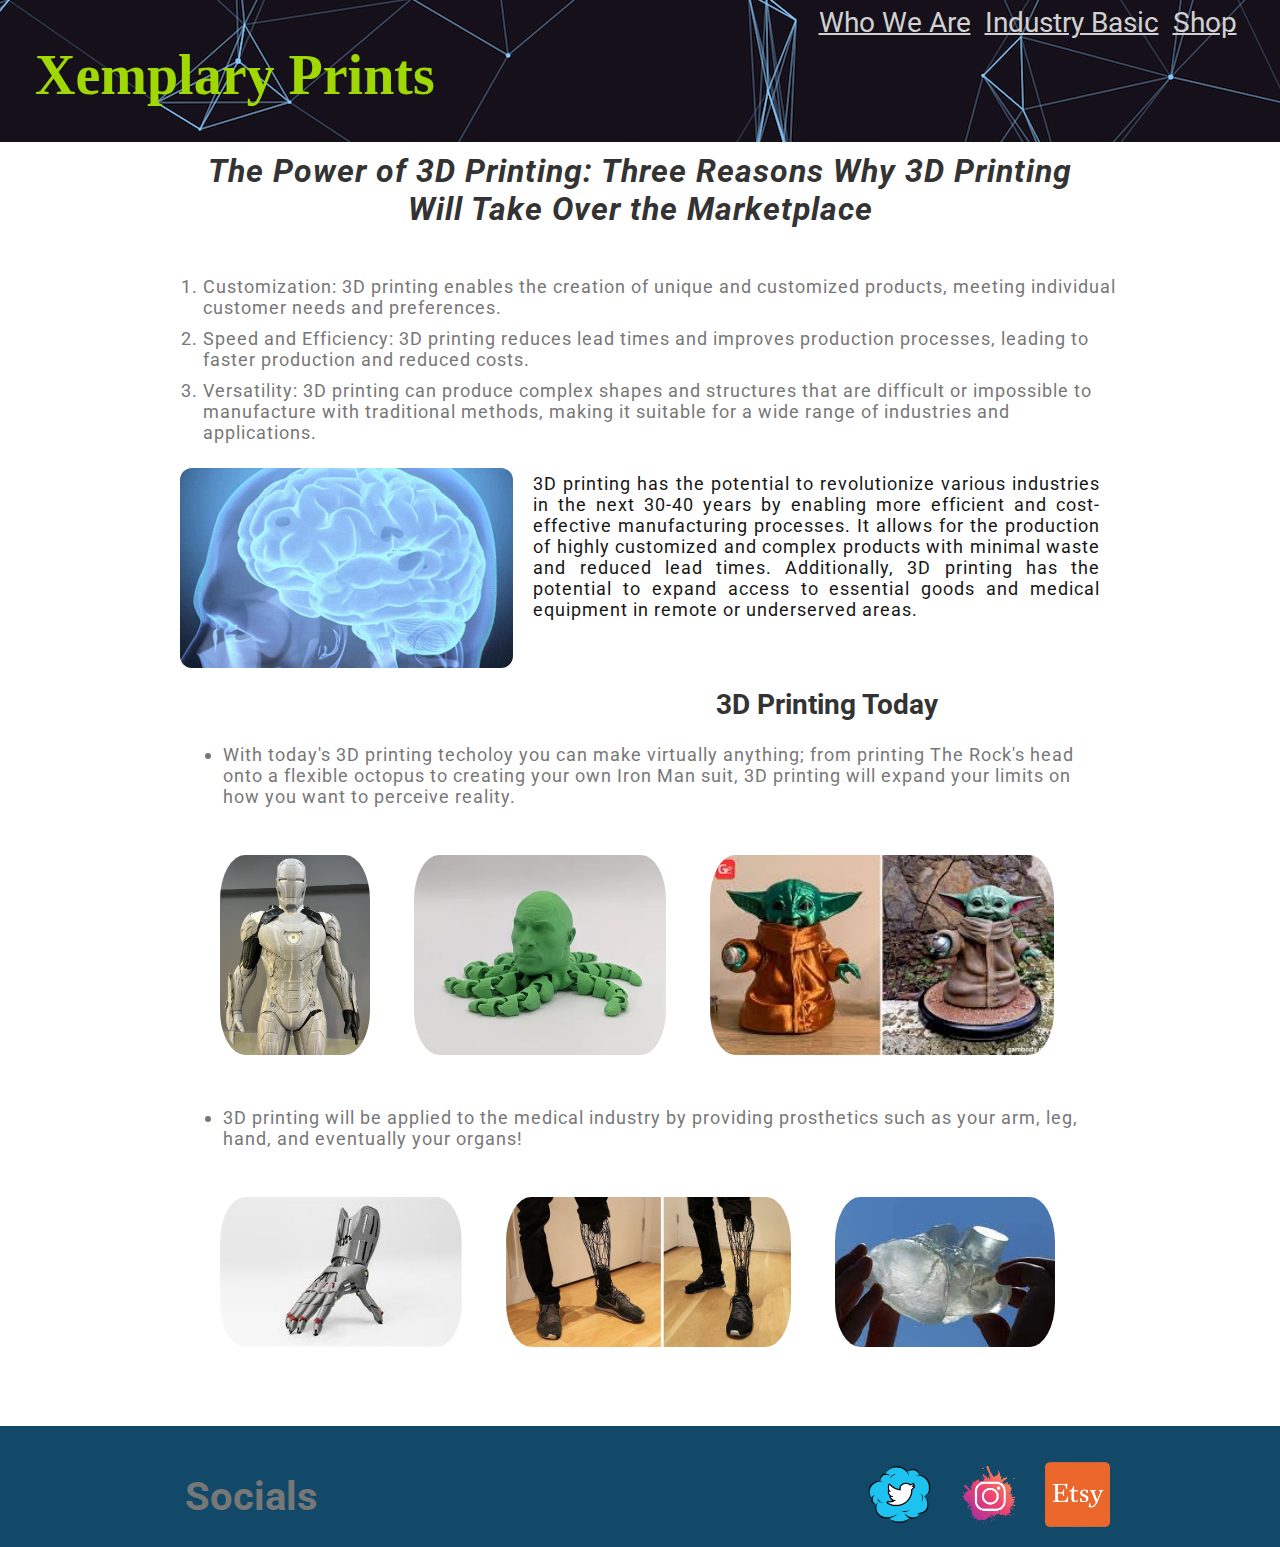
==== index.html @ bcb72c55 "Add files via upload" ====
<!DOCTYPE html>
<html>
    <head>
        <title>Xemplary Prints | Main Page</title>
        <meta name="description" content="How your prints are made!">
        <meta charset="UTF-8">
        <meta name="viewport" content="width=device-width, initial-scale=1.0">
        <link rel="stylesheet" href="style.css">
    </head>
    <body>
        <header class="main-header">
            <nav class="nav main-nav">
                <ul>
                    <li><a href="WhoWeAre.html">Who We Are</a></li>
                    <li><a href="index.html">Industry Basic</a></li>
                    <li><a href="store.html">Shop</a></li>
                </ul>
            </nav>
            <h1 class="comp-name">Xemplary Prints</h1>
        </header>
            <section class="content-section container">
                <h1 class="container header-section h1-index">The Power of 3D Printing: Three Reasons Why 3D Printing Will Take Over the Marketplace</h1>
                <p>
                    <ol class="ol-list">
                        <li class="ol-list">Customization: 3D printing enables the creation of unique and customized products, meeting individual customer needs and preferences.</li>
                        <li class="ol-list">Speed and Efficiency: 3D printing reduces lead times and improves production processes, leading to faster production and reduced costs.</l1>
                        <li class="ol-list">Versatility: 3D printing can produce complex shapes and structures that are difficult or impossible to manufacture with traditional methods, making it suitable for a wide range of industries and applications.</li>
                    </ol>
                </p>
            </section>
            <section class="container">
                <body>
                    <div>
                        <div>
                            <img class="p1-img" src="about.html/images/brain.gif" alt="floating image">
                        </div>
                        <p class="text-wrap content-section">3D printing has the potential to revolutionize various industries in the next 30-40 years by enabling more efficient and cost-effective manufacturing processes. It allows for the production of highly customized and complex products with minimal waste and reduced lead times. Additionally, 3D printing has the potential to expand access to essential goods and medical equipment in remote or underserved areas.</p>
                    </div>
                </body>
                <br>
                <h1 class=" header-section">3D Printing Today</h1>
                <ul>
                    <li class="content-section">With today's 3D printing techoloy you can make virtually anything; from printing The Rock's head onto a flexible octopus to creating your own Iron Man suit, 3D printing will expand your limits on how you want to perceive reality.</li>
                    <img alt="Iron Man" class="container index-zoom" src="about.html/images/Iron-man.png">
                    <img alt="rocktopus" class="container index-zoom" src="about.html/images/rocktopus.jpg">
                    <img alt="dragon" class="container index-zoom" src="about.html/images/yoda.jpg">
                    <li class="content-section">3D printing will be applied to the medical industry by providing prosthetics such as your arm, leg, hand, and eventually your organs!</li>
                    <img alt="arm" class="container index-zoom2" src="about.html/images/arm.jpg">
                    <img alt="arm" class="container index-zoom2" src="about.html/images/leg.jpg">
                    <img alt="arm" class="container index-zoom2" src="about.html/images/heart.jpg">
                </ul>
            </section>
    <footer class="main-footer">
        <div class="container main-footer-container">
            <h4 class="footer-name">Socials</h4>
                <ul class="nav nav-footer">
                    <li><a href="https://twitter.com/Bot3Dprint" target="_blank"><img src="about.html/images/Logo-Twitter-vector-PNG.png" width="65"></a>
                    </li>
                    <li><a href="https://www.instagram.com/xemplaryprints/" target="_blank"><img src="about.html/images/Instagram-logo-modern-paint-splash-social-media-png.png"width="65px"></a>
                    </li>
                    <li><a href="https://www.etsy.com/shop/XemplaryPrints" target="_blank"><img src="about.html/images/Etsy logo.png"width="65px"></a>
                    </li>    
                </ul>
        </div>        
    </footer>
    </body>
</html>
---- style.css ----
@import url("https://fonts.googleapis.com/css?family=Raleway:300,400");
@import url('https://fonts.googleapis.com/css2?family=Unna&display=swap');
@import url("https://fonts.googleapis.com/css2?family=Roboto:wght@300&display=swap");



@font-face {
    font-family: "Raleway-Bold";
    src: url("about.html/Fonts/Raleway/static/Raleway-Bold.ttf") format("ttf");
    font-weight: 200;
}

* {
    box-sizing: border-box;
    font-family: Roboto;   
    color: #777;
}

html, body {
    margin: 0;
    padding: 0;
}

.main-nav {
    padding-top: 5px;
    text-align: right;
    font-size: 1.75em;
    font-weight: line;
    padding-bottom: 5px;
    padding-right: 40px;

}

.main-nav a {
    padding: .125em;
    color: rgb(209, 209, 209);
    text-decoration: underline;
} 

.main-nav a:hover {
    background-color: rgba(255, 255, 255, .5);
}

.main-nav li {
    padding: 0 5;
}

.nav ul {
    margin: 0;
}

.nav li{
    display: inline;
}

.comp-name {
    margin: 0;
    font-size: 3.5em;
    font-family: "Raleway-Bold";
    padding: 0 35px;
    animation: fadeIn 5s;
    color:rgb(159, 216, 3);
}

@keyframes fadeIn {
    0% {opacity:0;}
    100% {opacity:1;}
}

.main-header {
    background-image: url("about.html/images/Main-background.png");
    background-position: center;
    background: cover;
    padding-bottom: 35px;
}

.content-section {
    margin: 1.25em;
    font-size: 1.15em;
    letter-spacing: 1px;
}

.content-section ol {
    text-decoration-style: none;
}






.body {
    margin: 20px;
    text-align: center;
}

.text-wrap {
    margin: 20px;
    text-align: justify;
    color:#161615;
}

.p1-img {
    float: left;
    margin: 20px;
    height: 200px;
    margin-top: -5px;
    border-radius: 12px;
}








.content-section ul{
    display: inline-block;
    margin: 0 2.65em;

}

.content-section ul img {
    display: inline-block;
    margin: 0 2.15em;
}

.container {
    max-width: 1000px;
    margin: 0 auto;
    padding: 0 1.25em;
}

.close-line {
    padding-top: 20px;
}

.header-section {
    color: #333;
    text-align: center;
    font-size: 1.75em;
    padding-top: 10px;
}


.main-footer {
    background-color: rgb(18, 73, 105);
}

.image {
    padding-top: 25px;
    transition: transform .2s;
    border: none;
    width: 120px;
    height: 180px;
    border-radius: 50%;
    margin: 0 5em;

}

.image-zoom {
    display: inline-flex;
    padding: 50px;
    transition: transform .2s;
    width: 375px;
    height: 300px;
    margin: 10px 1.75em;
}

.image-zoom2 {
    display: inline-flex;
    padding: 50px;
    transition: transform .2s;
    width: 250px;
    height: 300px;
    margin: 10px 6.85em;
}

.image-zoom:hover, .image-zoom2:hover, .image:hover {
    transform: scale(1.45);
}

.h1-index {
    padding-bottom: 20px;
    font-style: italic;
}


.main-footer-container {
    margin-top: 50px;
    padding-top: 20px;
    display: flex;
    align-items: center;
}

.main-footer-container ul {
    flex-grow: 1;
    text-align: end;
}

.main-footer-container h4 {
    margin: 25px;
    font-size: 2.5em;  
}

.nav-footer li {
    padding: 10px;
}

.footer-name {
    margin: 25px;
    font-size: 2.5em;
}

/*shop item section*/

.shop-item {
    margin: 30px;
    justify-content: space-around;
}

.shop-item-title {
    display: block;
    width: 100%;
    text-align: center;
    font-weight: bold;
    font-size: 1.75em;
    color: #333;
    margin-bottom: 10px;
}

.index-zoom {
    display: inline-block;
    height: 200px;
    margin-top: 25px;
    margin-bottom: 25px;
    border-radius: 45px;
    transition: transform .2s;
}

.index-zoom:hover, .index-zoom2:hover {
    transform: scale(1.15);
}
.index-zoom2 {
    display: inline-block;
    height: 150px;
    margin-top: 25px;
    margin-bottom: 25px;
    border-radius: 45px;
    transition: transform .2s;
}



.shop-item-img {
    height: 375px;
    width: 300px;
    border-radius: 20px;
}

.ol-list {
    padding-top: 5px;
    padding-bottom: 5px;
}

.shop-item-details {
    display: flex;
    align-items: center;
    padding: 5px;
}

.shop-item-price {
    font-weight: bold;
    flex-grow: 1;
    color: #333;
}

.shop-items {
    display: flex;
    flex-wrap: wrap;
    justify-content: space-around;
}


.cart-header {
    font-weight: bold;
    font-size: 1.425em;
    color: #333;
}

.cart-column {
    display: flex;
    align-items: center;
    border-bottom: 1px solid black;
    margin-right: 1.5em;
    padding-bottom: 10px;
    margin-top: 10px;
}

.cart-row {
    display: flex;
}

.cart-item {
    width: 45%;
}

.cart-price {
    width: 20%;
    font-size: 1.125em;
    color: #333;
}


.cart-quantity {
    width: 35%;
}



.cart-item-title {
    color: #333;
    margin-left: .75em;
    font-size: 1.125em;
}

.cart-item-image {
    width: 75px;
    height: auto;
    border-radius: 5px;
}

.btn-danger {
    color: white;
    background-color: #EB5757;
    border: none;
    border-radius: 5px;
    font-weight: bold;
}

.btn-danger:hover {
    background-color: #801b1b;
}

.cart-quantity-input {
    height: 40px;
    width: 45px;
    border-radius: 5px;
    border: 1px solid #161615;
    color: #333;
    font-size: 1em;
    text-align: center;
    padding: 0;
}


.cart-row:last-child {
    border-bottom: 1px solid black;
}

.cart-row:last-child .cart-column {
    border: none;
}


.cart-total {
    text-align: end;
    margin-top: 10px;
    margin-right: 20px;
}

.cart-total-title {
    font-weight: bold;
    font-size: 1.25em;
    color: #333;
    margin-right: 15px;
}

.button-purchase {
    display: block;
    margin: 75px auto 35px auto;
    font-weight: bold;
    font-size: 2em;
    background-color: #161615;
    border: none;
    border-radius: 7px;
    color: white;
    letter-spacing: none;
}

.button-purchase:hover {
    background-color: rgb(42, 77, 78);
}

.purchase-button {
    display: block;
    text-align: center;
    font-size: 1.75em;
    
}



/*shop item section end*/

/*shop button code*/
.add-to {
    display: inline-flex;
    height: 40px;
    width: 150px;
    margin: 20px 20px 20px 20px;
    text-transform: uppercase;
    font-size: .8em;
    letter-spacing: 1.25px;
    border-radius: 5px;
    align-items: center;
    justify-content: center;
    overflow: hidden;
}

#button {
    position: relative;
    overflow: hidden;
    cursor: pointer;
}

#button a {
    position: relative;
    transition: all .45s ease-out;
}


#spin {
    width: 0;
    height: 0;
    opacity: 0;
    left: 70px;
    top: 20px;
    transform: rotate(0deg);
    background: none;
    position: absolute;
    transition: all 0.5s ease-out;
}

#button:hover #spin {
    width: 200%;
    height: 500%;
    opacity: 1;
    left: -70px;
    top: -70px;
    background: #161615;
    transform: rotate(85deg);
}


#button:hover #translate {
    left: 0%;
}

#button:hover a {
    color: cadetblue;
}
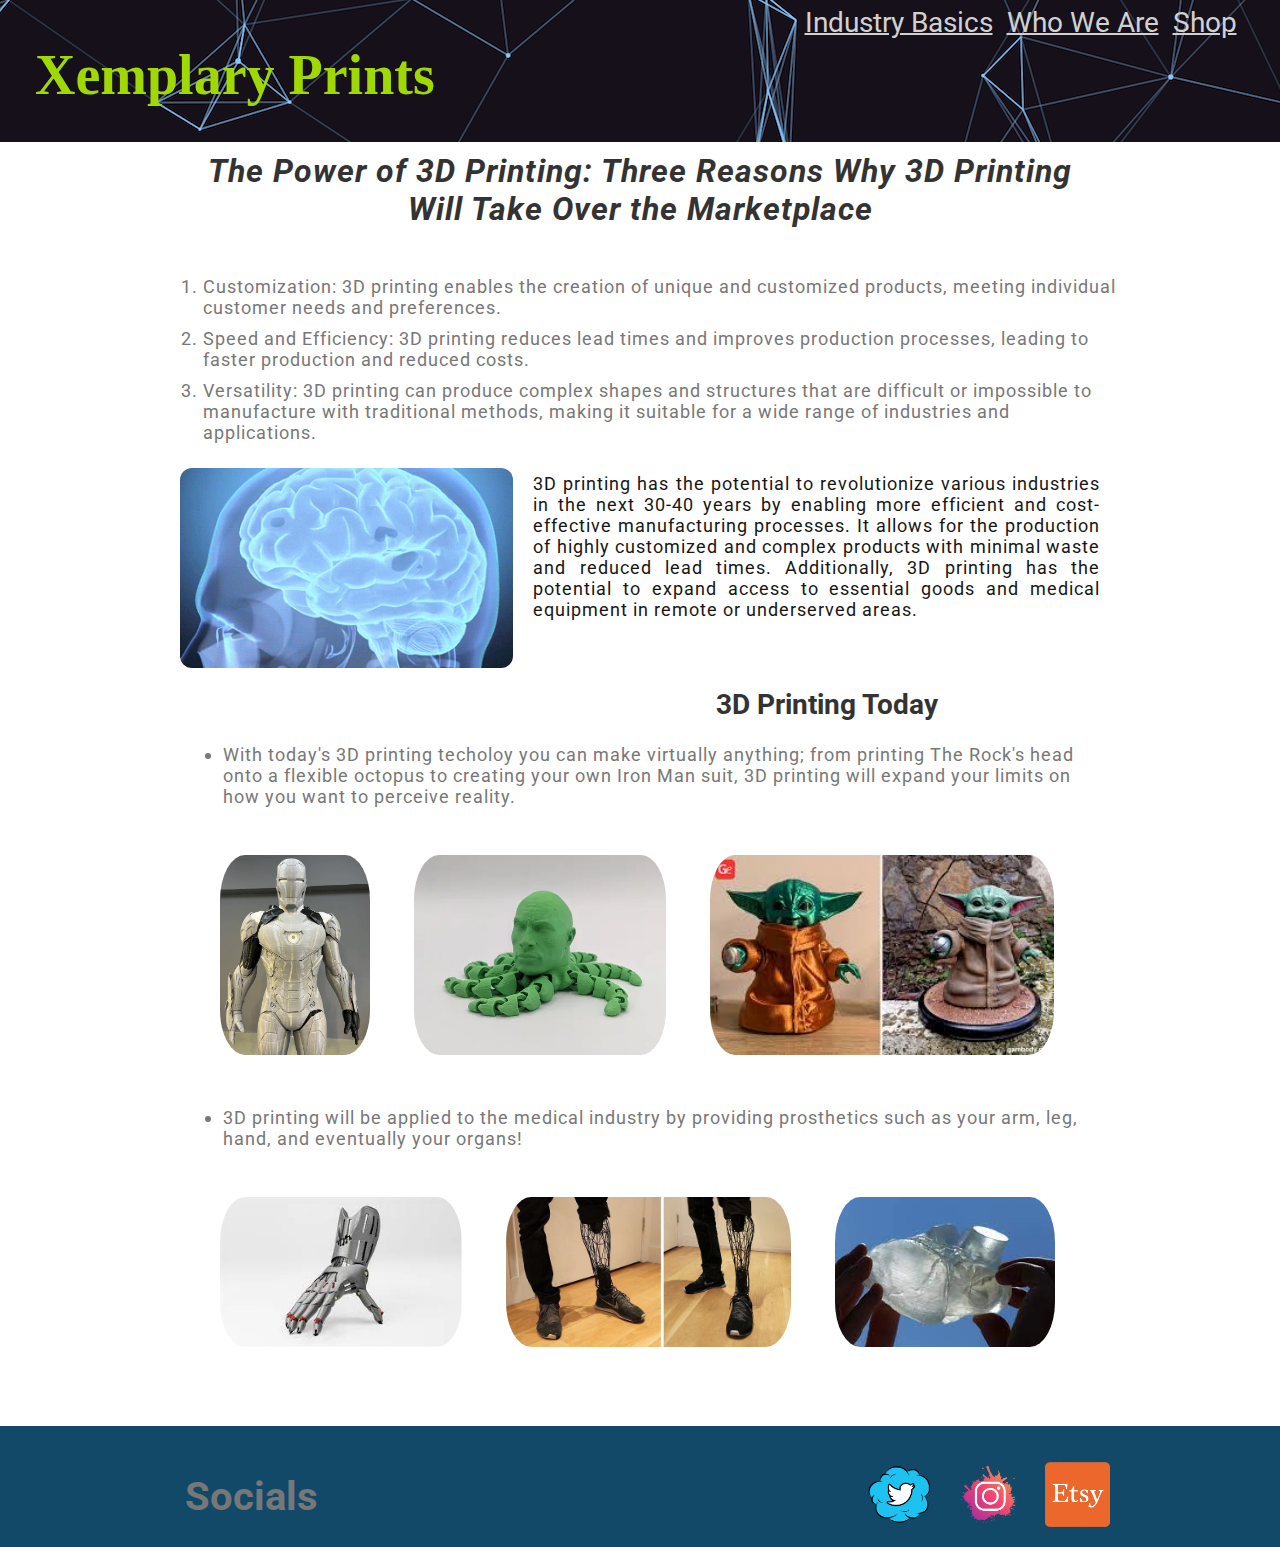
==== commit 24b87e7f: "Add files via upload" ====
--- a/index.html
+++ b/index.html
@@ -11,8 +11,8 @@
         <header class="main-header">
             <nav class="nav main-nav">
                 <ul>
+                    <li><a href="index.html">Industry Basics</a></li>
                     <li><a href="WhoWeAre.html">Who We Are</a></li>
-                    <li><a href="index.html">Industry Basic</a></li>
                     <li><a href="store.html">Shop</a></li>
                 </ul>
             </nav>
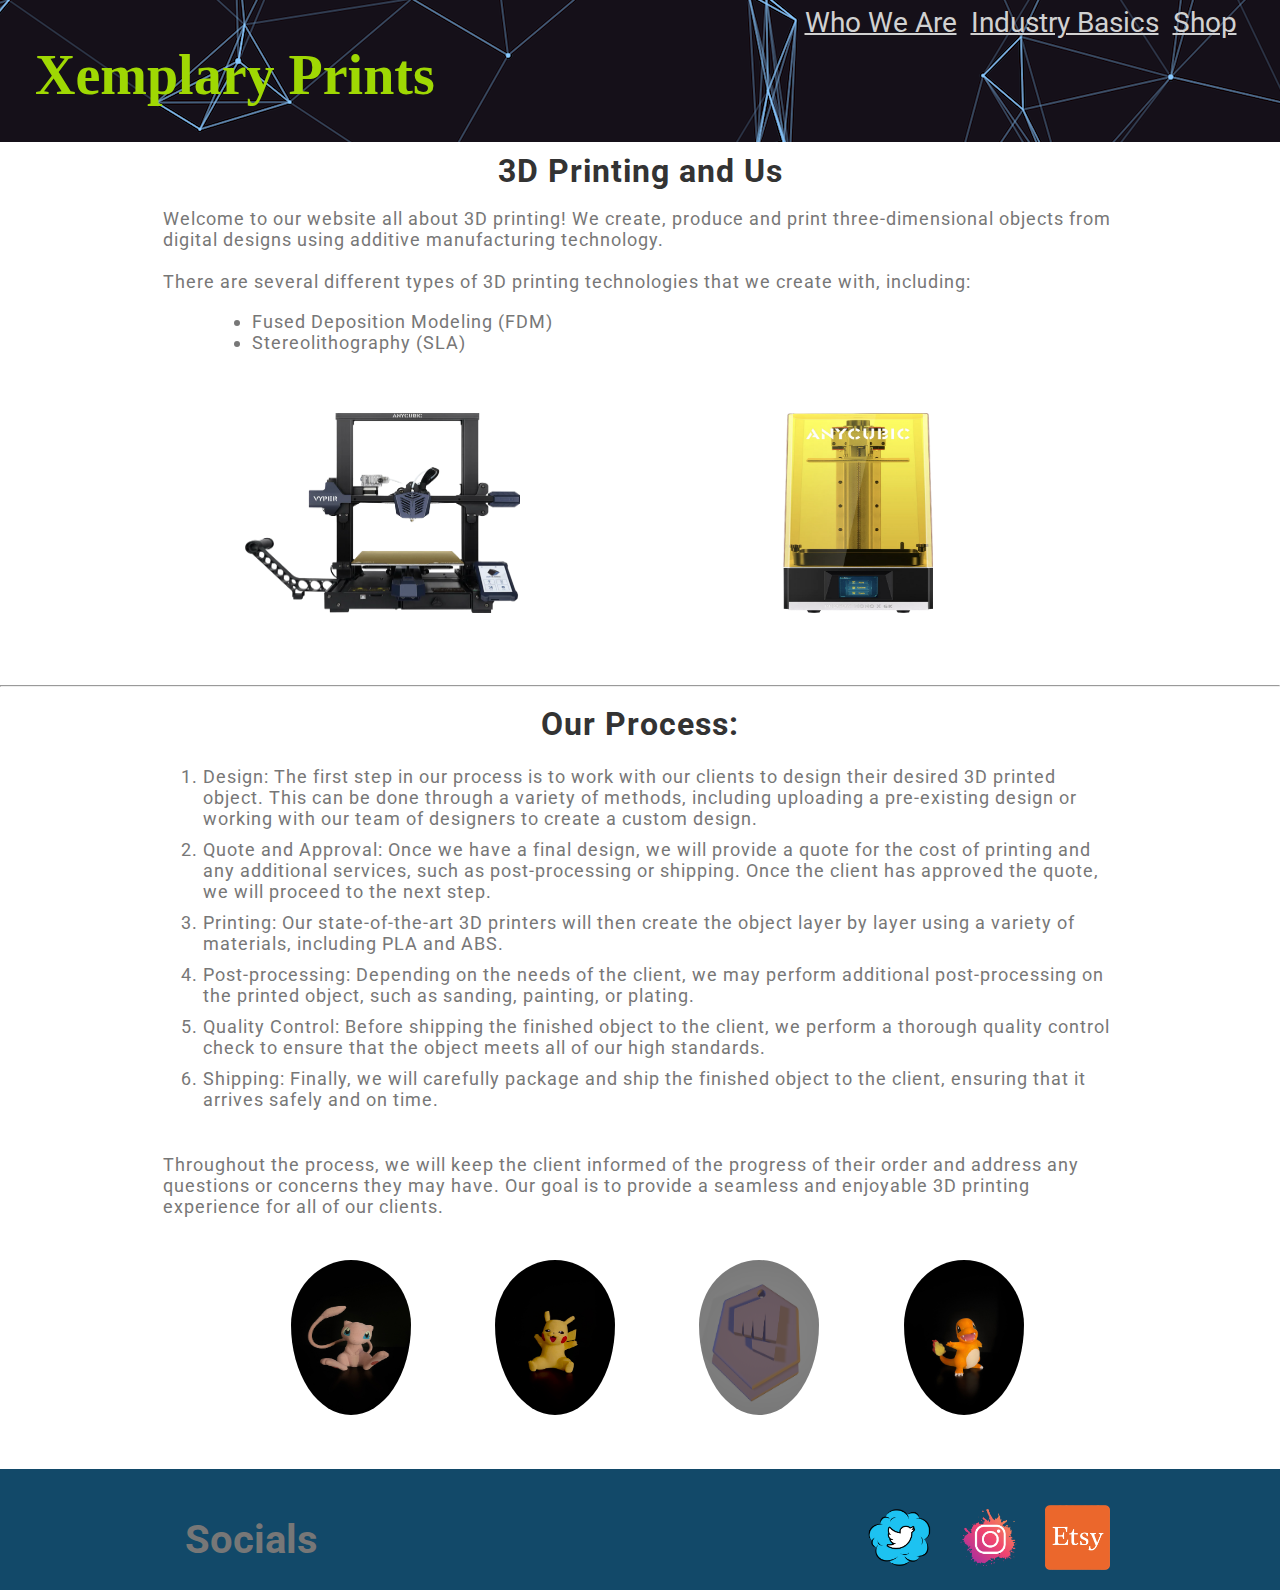
==== commit 4bb14672: "Add files via upload" ====
--- a/index.html
+++ b/index.html
@@ -1,55 +1,61 @@
 <!DOCTYPE html>
 <html>
     <head>
-        <title>Xemplary Prints | Main Page</title>
-        <meta name="description" content="How your prints are made!">
+        <title>Xemplary Prints | Who We Are</title>
         <meta charset="UTF-8">
         <meta name="viewport" content="width=device-width, initial-scale=1.0">
+        <meta name="description" content="The story behind Xemplary Prints">
         <link rel="stylesheet" href="style.css">
     </head>
     <body>
         <header class="main-header">
             <nav class="nav main-nav">
                 <ul>
-                    <li><a href="index.html">Industry Basics</a></li>
-                    <li><a href="WhoWeAre.html">Who We Are</a></li>
+                    <li><a href="index.html">Who We Are</a></li>                    
+                    <li><a href="industrybasics.html">Industry Basics</a></li>
                     <li><a href="store.html">Shop</a></li>
                 </ul>
             </nav>
             <h1 class="comp-name">Xemplary Prints</h1>
         </header>
-            <section class="content-section container">
-                <h1 class="container header-section h1-index">The Power of 3D Printing: Three Reasons Why 3D Printing Will Take Over the Marketplace</h1>
-                <p>
-                    <ol class="ol-list">
-                        <li class="ol-list">Customization: 3D printing enables the creation of unique and customized products, meeting individual customer needs and preferences.</li>
-                        <li class="ol-list">Speed and Efficiency: 3D printing reduces lead times and improves production processes, leading to faster production and reduced costs.</l1>
-                        <li class="ol-list">Versatility: 3D printing can produce complex shapes and structures that are difficult or impossible to manufacture with traditional methods, making it suitable for a wide range of industries and applications.</li>
-                    </ol>
-                </p>
-            </section>
-            <section class="container">
-                <body>
-                    <div>
-                        <div>
-                            <img class="p1-img" src="about.html/images/brain.gif" alt="floating image">
-                        </div>
-                        <p class="text-wrap content-section">3D printing has the potential to revolutionize various industries in the next 30-40 years by enabling more efficient and cost-effective manufacturing processes. It allows for the production of highly customized and complex products with minimal waste and reduced lead times. Additionally, 3D printing has the potential to expand access to essential goods and medical equipment in remote or underserved areas.</p>
-                    </div>
-                </body>
+    <main>    
+        <section class="content-section container">
+            <h2 class="header-section container">3D Printing and Us</h2>
+            <p>
+                <div>Welcome to our website all about 3D printing! We create, produce and print three-dimensional objects from digital designs using additive manufacturing technology.</div>
                 <br>
-                <h1 class=" header-section">3D Printing Today</h1>
-                <ul>
-                    <li class="content-section">With today's 3D printing techoloy you can make virtually anything; from printing The Rock's head onto a flexible octopus to creating your own Iron Man suit, 3D printing will expand your limits on how you want to perceive reality.</li>
-                    <img alt="Iron Man" class="container index-zoom" src="about.html/images/Iron-man.png">
-                    <img alt="rocktopus" class="container index-zoom" src="about.html/images/rocktopus.jpg">
-                    <img alt="dragon" class="container index-zoom" src="about.html/images/yoda.jpg">
-                    <li class="content-section">3D printing will be applied to the medical industry by providing prosthetics such as your arm, leg, hand, and eventually your organs!</li>
-                    <img alt="arm" class="container index-zoom2" src="about.html/images/arm.jpg">
-                    <img alt="arm" class="container index-zoom2" src="about.html/images/leg.jpg">
-                    <img alt="arm" class="container index-zoom2" src="about.html/images/heart.jpg">
+                <div>There are several different types of 3D printing technologies that we create with, including:</div>
+            </p>    
+                <ul class="printing-formats">
+                    <li>Fused Deposition Modeling (FDM)</li>
+                    <li>Stereolithography (SLA)</li>
                 </ul>
-            </section>
+            <br>
+            <img class="image-zoom" src="about.html/images/Vyper.png">   
+            <img class="image-zoom2" src="about.html/images/Photon.png">   
+        </section>    
+            <hr>
+        <section class="content-section container">    
+            <h3 class="header-section container">Our Process:</h3>
+            <p>
+                <ol>
+                    <li class="ol-list">Design: The first step in our process is to work with our clients to design their desired 3D printed object. This can be done through a variety of methods, including uploading a pre-existing design or working with our team of designers to create a custom design.</li>
+                    <li class="ol-list">Quote and Approval: Once we have a final design, we will provide a quote for the cost of printing and any additional services, such as post-processing or shipping. Once the client has approved the quote, we will proceed to the next step.</li>
+                    <li class="ol-list">Printing: Our state-of-the-art 3D printers will then create the object layer by layer using a variety of materials, including PLA and ABS.</li>
+                    <li class="ol-list">Post-processing: Depending on the needs of the client, we may perform additional post-processing on the printed object, such as sanding, painting, or plating.</li>
+                    <li class="ol-list">Quality Control: Before shipping the finished object to the client, we perform a thorough quality control check to ensure that the object meets all of our high standards.</li>
+                    <li class="ol-list">Shipping: Finally, we will carefully package and ship the finished object to the client, ensuring that it arrives safely and on time.</li>
+                </ol>
+                <div class="close-line">Throughout the process, we will keep the client informed of the progress of their order and address any questions or concerns they may have. Our goal is to provide a seamless and enjoyable 3D printing experience for all of our clients.</div>    
+            </p>
+            <ul>
+               <img class="image" src="about.html/images/Mew.jpg" alt="Mew">
+               <img class="image" src="about.html/images/Pikachu.jpg" alt="pikachu">
+               <img class="image" src="about.html/images/Riot Gun Buddy.png" alt="gunbuddy">
+               <img class="image" src="about.html/images/Charmander.jpg" alt="charmander">
+            </ul>
+        </section>
+    </main>        
     <footer class="main-footer">
         <div class="container main-footer-container">
             <h4 class="footer-name">Socials</h4>
@@ -59,7 +65,7 @@
                     <li><a href="https://www.instagram.com/xemplaryprints/" target="_blank"><img src="about.html/images/Instagram-logo-modern-paint-splash-social-media-png.png"width="65px"></a>
                     </li>
                     <li><a href="https://www.etsy.com/shop/XemplaryPrints" target="_blank"><img src="about.html/images/Etsy logo.png"width="65px"></a>
-                    </li>    
+                    </li>   
                 </ul>
         </div>        
     </footer>
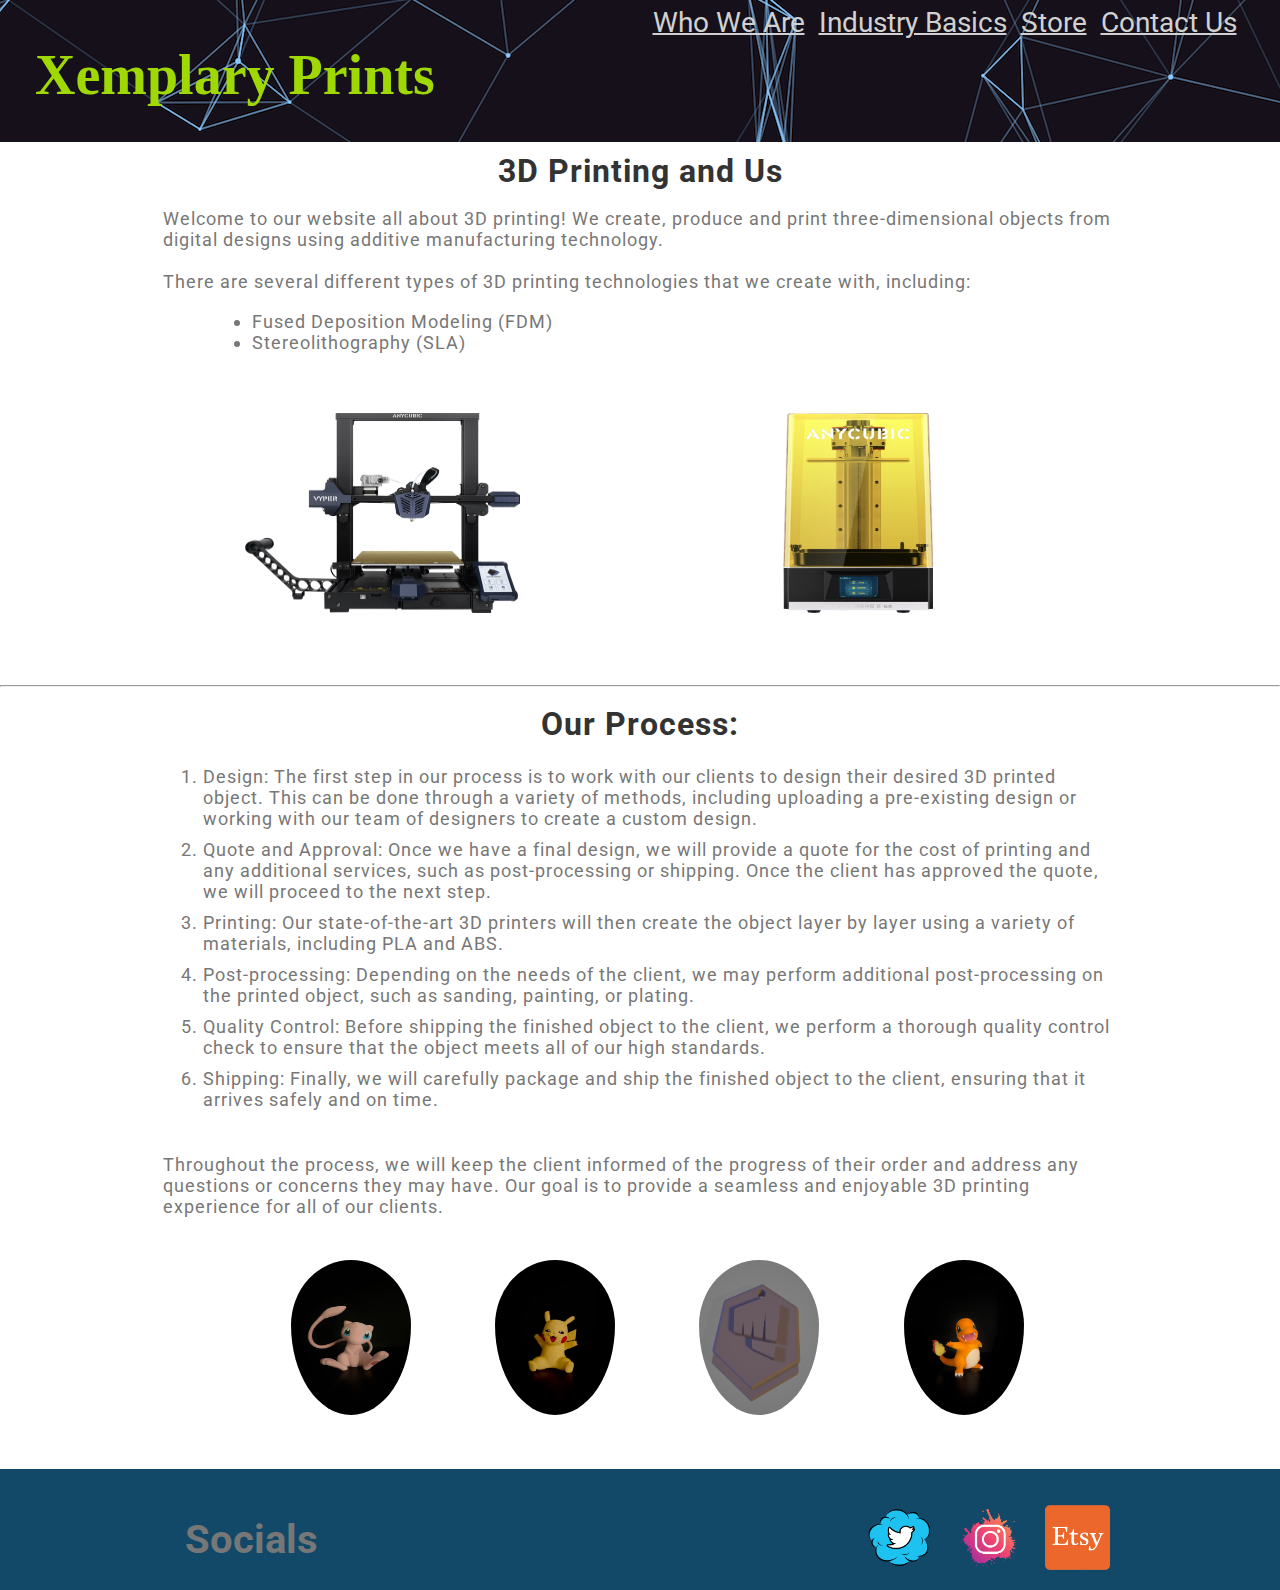
==== commit 6e21f51e: "Add files via upload" ====
--- a/index.html
+++ b/index.html
@@ -13,7 +13,10 @@
                 <ul>
                     <li><a href="index.html">Who We Are</a></li>                    
                     <li><a href="industrybasics.html">Industry Basics</a></li>
-                    <li><a href="store.html">Shop</a></li>
+                    <li><a href="store.html">Store</a></li>
+                    <li><a href="support.html">Contact Us</a></li>
+                </a></li>
+                </a></li>
                 </ul>
             </nav>
             <h1 class="comp-name">Xemplary Prints</h1>
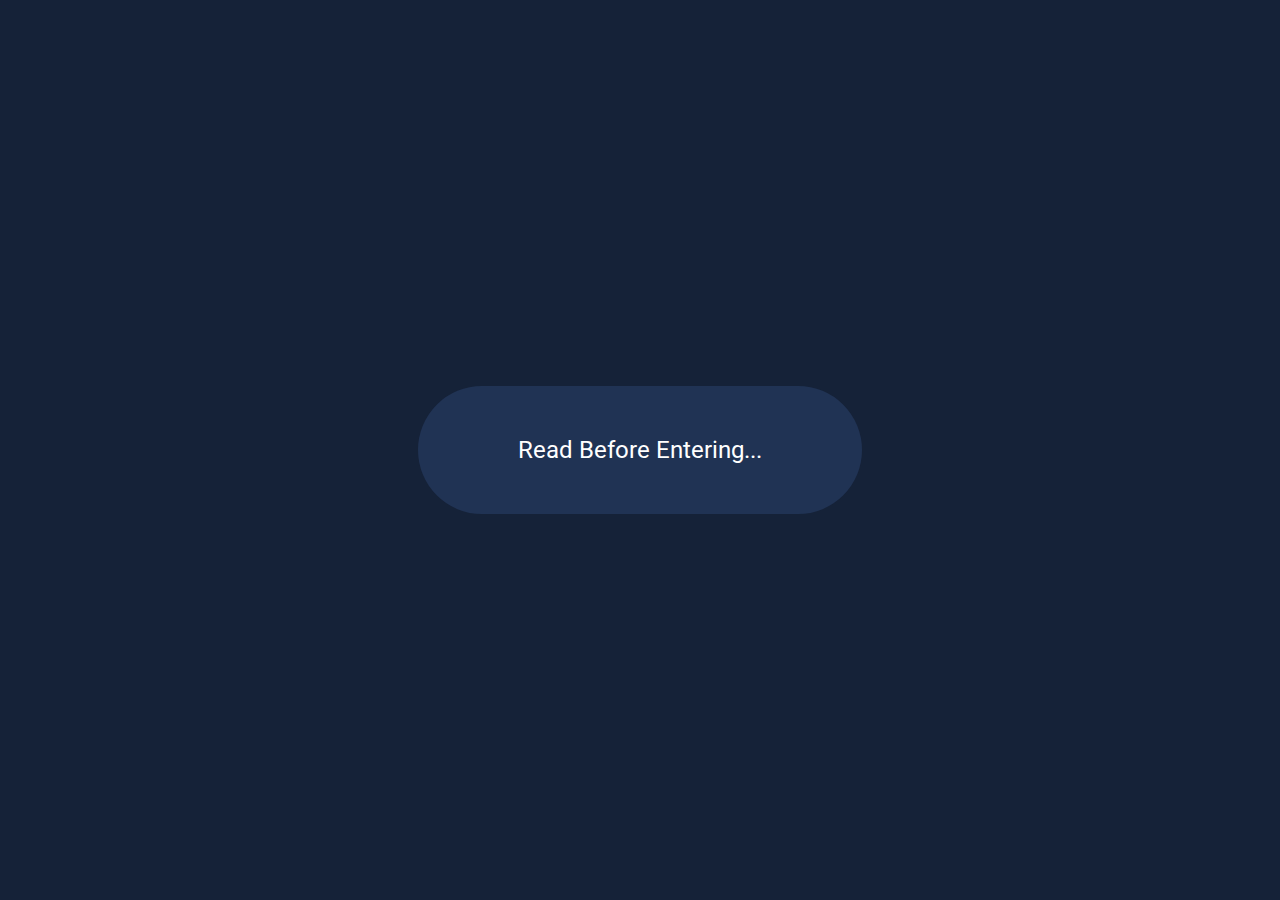
==== commit 99605131: "Add files via upload" ====
--- a/index.html
+++ b/index.html
@@ -1,76 +1,42 @@
 <!DOCTYPE html>
 <html>
+<head>
     <head>
-        <title>Xemplary Prints | Who We Are</title>
+        <title>Xemplary Prints | Behind The Code</title>
         <meta charset="UTF-8">
         <meta name="viewport" content="width=device-width, initial-scale=1.0">
         <meta name="description" content="The story behind Xemplary Prints">
         <link rel="stylesheet" href="style.css">
+        <script src="popup.js" async></script>
     </head>
     <body>
-        <header class="main-header">
-            <nav class="nav main-nav">
-                <ul>
-                    <li><a href="index.html">Who We Are</a></li>                    
-                    <li><a href="industrybasics.html">Industry Basics</a></li>
-                    <li><a href="store.html">Store</a></li>
-                    <li><a href="support.html">Contact Us</a></li>
-                </a></li>
-                </a></li>
-                </ul>
-            </nav>
-            <h1 class="comp-name">Xemplary Prints</h1>
-        </header>
-    <main>    
-        <section class="content-section container">
-            <h2 class="header-section container">3D Printing and Us</h2>
-            <p>
-                <div>Welcome to our website all about 3D printing! We create, produce and print three-dimensional objects from digital designs using additive manufacturing technology.</div>
-                <br>
-                <div>There are several different types of 3D printing technologies that we create with, including:</div>
-            </p>    
-                <ul class="printing-formats">
-                    <li>Fused Deposition Modeling (FDM)</li>
-                    <li>Stereolithography (SLA)</li>
-                </ul>
-            <br>
-            <img class="image-zoom" src="about.html/images/Vyper.png">   
-            <img class="image-zoom2" src="about.html/images/Photon.png">   
-        </section>    
-            <hr>
-        <section class="content-section container">    
-            <h3 class="header-section container">Our Process:</h3>
-            <p>
-                <ol>
-                    <li class="ol-list">Design: The first step in our process is to work with our clients to design their desired 3D printed object. This can be done through a variety of methods, including uploading a pre-existing design or working with our team of designers to create a custom design.</li>
-                    <li class="ol-list">Quote and Approval: Once we have a final design, we will provide a quote for the cost of printing and any additional services, such as post-processing or shipping. Once the client has approved the quote, we will proceed to the next step.</li>
-                    <li class="ol-list">Printing: Our state-of-the-art 3D printers will then create the object layer by layer using a variety of materials, including PLA and ABS.</li>
-                    <li class="ol-list">Post-processing: Depending on the needs of the client, we may perform additional post-processing on the printed object, such as sanding, painting, or plating.</li>
-                    <li class="ol-list">Quality Control: Before shipping the finished object to the client, we perform a thorough quality control check to ensure that the object meets all of our high standards.</li>
-                    <li class="ol-list">Shipping: Finally, we will carefully package and ship the finished object to the client, ensuring that it arrives safely and on time.</li>
-                </ol>
-                <div class="close-line">Throughout the process, we will keep the client informed of the progress of their order and address any questions or concerns they may have. Our goal is to provide a seamless and enjoyable 3D printing experience for all of our clients.</div>    
-            </p>
-            <ul>
-               <img class="image" src="about.html/images/Mew.jpg" alt="Mew">
-               <img class="image" src="about.html/images/Pikachu.jpg" alt="pikachu">
-               <img class="image" src="about.html/images/Riot Gun Buddy.png" alt="gunbuddy">
-               <img class="image" src="about.html/images/Charmander.jpg" alt="charmander">
-            </ul>
-        </section>
-    </main>        
-    <footer class="main-footer">
-        <div class="container main-footer-container">
-            <h4 class="footer-name">Socials</h4>
-                <ul class="nav nav-footer">
-                    <li><a href="https://twitter.com/Bot3Dprint" target="_blank"><img src="about.html/images/Logo-Twitter-vector-PNG.png" width="65"></a>
-                    </li>
-                    <li><a href="https://www.instagram.com/xemplaryprints/" target="_blank"><img src="about.html/images/Instagram-logo-modern-paint-splash-social-media-png.png"width="65px"></a>
-                    </li>
-                    <li><a href="https://www.etsy.com/shop/XemplaryPrints" target="_blank"><img src="about.html/images/Etsy logo.png"width="65px"></a>
-                    </li>   
-                </ul>
-        </div>        
-    </footer>
+        <div class=" popup-container">
+            <button type="submit" class="popup-btn" onclick="openPopup()">Read Before Entering...</button>
+            <div class="popup" id="popup">
+                <img src="about.html/images/logo.PNG">
+                <h2>Thank you for viewing my Website. My name is <strong>Samuel Marin</strong> and I created this website to show my desire to join/work in front end development. Below are a list of skills and work I put into creating this website</h2>
+                <p>
+                    <ul>
+                        <li>HTML: Elements, attributes, images, links, lists, and forms.</li>
+                        <li>CSS: positioning, displays, transitions/transformations, values, box models, layouts, and media queries.</li>
+                        <li>JavaScript: functions, variables, call actions, data types, operators, DOM manipulation, events, and  control structures.</li>
+                    </ul>
+                </p>
+                <a href="whoweare.html">Enter Xemplary Prints</a>
+            </div>
+        </div>
+        
+
     </body>
-</html>
+</head>
+
+
+
+
+
+
+
+
+
+
+</html>--- a/style.css
+++ b/style.css
@@ -317,7 +317,35 @@
     width: 35%;
 }
 
-
+.support-btn {
+    display: block;
+    background-color: #EB5757;
+    width: 165px;
+    height: auto;
+    color: white;
+    border: 1px;
+    font-size: 1.25em;
+    border-radius: 10px;
+}
+
+.upload-btn {
+    display: block;
+    background-color: #EB5757;
+    width: 200px;
+    height: 75px;
+    color: white;
+    border: 1px;
+    font-size: 1.25em;
+    border-radius: 10px;
+}
+
+.support-btn:hover, .upload-btn:hover {
+    background-color:white;
+    color: #EB5757;
+    border-style: solid;
+    border-color: #EB5757;
+    transition: all .30s ease-out;
+}
 
 .cart-item-title {
     color: #333;
@@ -363,6 +391,13 @@
     border: none;
 }
 
+.input-design {
+    display: flex;
+    align-items: center;
+    width: 850px;
+    height: 40px;
+}
+
 
 .cart-total {
     text-align: end;
@@ -381,7 +416,8 @@
     display: block;
     margin: 75px auto 35px auto;
     font-weight: bold;
-    font-size: 2em;
+    padding: 10px;
+    font-size: 1.25em;
     background-color: #161615;
     border: none;
     border-radius: 7px;
@@ -417,6 +453,7 @@
     align-items: center;
     justify-content: center;
     overflow: hidden;
+    cursor: pointer;
 }
 
 #button {
@@ -463,4 +500,97 @@
 }
 
 
-
+.popup-container {
+    display: flex;
+    width: 100%;
+    height: 100vh;
+    align-items: center;
+    justify-content: center;
+    background-color: #152238;
+}
+
+.popup-btn {
+    padding: 50px 100px;
+    cursor: pointer;
+    background-color: #203354;
+    border: 0;
+    font-size: 1.5em;
+    font-weight: 400;
+    border-radius: 100px;
+    color:#fff;
+}
+
+
+
+.popup {
+    width: 900px;
+    background: #fff;
+    border-radius: 20px;
+    position: absolute;
+    top: 0;
+    left: 50%;
+    transform: translate(-50%,-50%) scale(0.1);
+    text-align: center;
+    padding: 0 25px 25px;
+    color: #333;
+    visibility: hidden;
+    transition: transform 0.4s;
+    transition: top 0.4s;
+}
+
+.open-popup {
+    visibility: visible;
+    top: 53%;
+    transform: translate(-50%,-50%) scale(1);
+
+}
+.popup ul {
+    list-style: none;
+}
+
+.popup li {
+    color: #111;
+    margin: 25px;
+}
+
+.popup img {
+    width: 250px;
+    height: auto;
+    border-radius: 50%;
+    margin-top: -75px;
+    box-shadow: 0 5px 5px rgba(0, 0, 0, 0.2);
+}
+
+.popup h2 {
+    font-size: 20px;
+    font-weight: 500;
+    margin: 50px 0 30px;
+}
+
+.popup a {
+    width: 200px;
+    height: auto;
+    background-color: #333;
+    font-size: 1.25em;
+    cursor: pointer;
+    color:#fff;
+    border-radius: 17px;
+    padding: 15px;
+    text-decoration: none;
+}
+
+.popup a:hover {
+    background-color: #fff;
+    border-style: outset ;
+    border: .25;
+    transition: all .20s ease-out;
+    color: #333;
+}
+
+.popup-btn:hover {
+    background-color: #23395d;
+    border: 1;
+    transition: all .20s ease-out;
+    color: #fff;
+    box-shadow: 0 3px 5px rgba(0, 0, 0, 0.2);
+}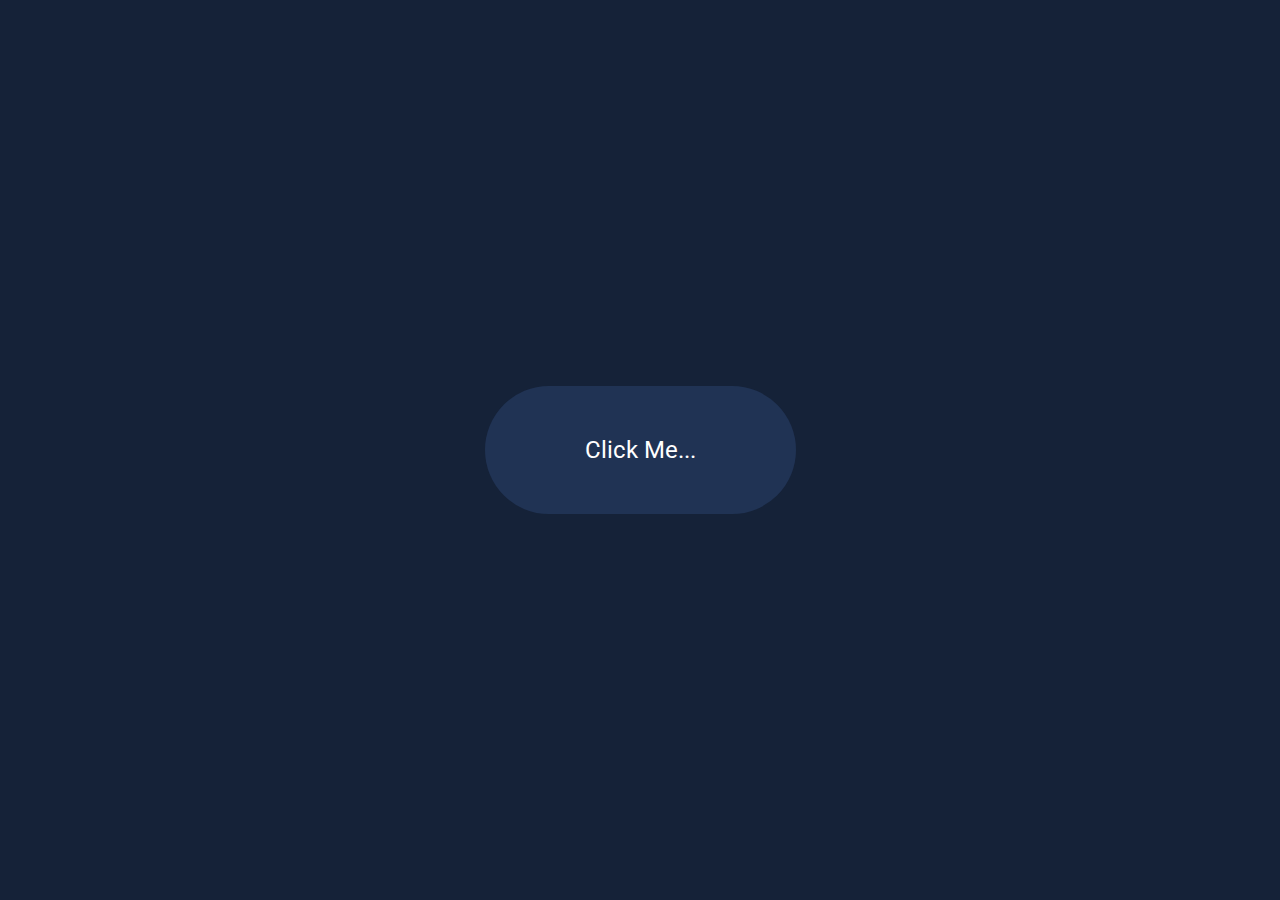
==== commit dc25be63: "Add files via upload" ====
--- a/index.html
+++ b/index.html
@@ -11,11 +11,13 @@
     </head>
     <body>
         <div class=" popup-container">
-            <button type="submit" class="popup-btn" onclick="openPopup()">Read Before Entering...</button>
+            <button type="submit" class="popup-btn" onclick="openPopup()">Click Me...</button>
             <div class="popup" id="popup">
-                <img src="about.html/images/logo.PNG">
+                <img class="popup-img" src="about.html/images/LOGO-UPDATED.PNG">
                 <h2>Thank you for viewing my Website. My name is <strong>Samuel Marin</strong> and I created this website to show my desire to join/work in front end development. Below are a list of skills and work I put into creating this website</h2>
-                <p>
+                <h3>Thank you for viewing my Website. My name is <strong>Samuel Marin</strong> and I created this website to show my desire to join/work in front end development. I created this website using HTML, CSS, and JavaScript.</h2>                        
+                <img class="html-css-js" alt="code logo" src="about.html/images/codelogo.png">
+                 <p>  
                     <ul>
                         <li>HTML: Elements, attributes, images, links, lists, and forms.</li>
                         <li>CSS: positioning, displays, transitions/transformations, values, box models, layouts, and media queries.</li>
--- a/style.css
+++ b/style.css
@@ -107,13 +107,6 @@
     margin-top: -5px;
     border-radius: 12px;
 }
-
-
-
-
-
-
-
 
 .content-section ul{
     display: inline-block;
@@ -239,9 +232,6 @@
     transition: transform .2s;
 }
 
-.index-zoom:hover, .index-zoom2:hover {
-    transform: scale(1.15);
-}
 .index-zoom2 {
     display: inline-block;
     height: 150px;
@@ -249,6 +239,10 @@
     margin-bottom: 25px;
     border-radius: 45px;
     transition: transform .2s;
+}
+
+.index-zoom:hover, .index-zoom2:hover {
+    transform: scale(1.15);
 }
 
 
@@ -520,7 +514,13 @@
     color:#fff;
 }
 
-
+.popup-container h3 {
+    display: none;
+}
+
+.html-css-js{
+    display: none;
+}
 
 .popup {
     width: 900px;
@@ -551,9 +551,10 @@
 .popup li {
     color: #111;
     margin: 25px;
-}
-
-.popup img {
+    align-items: center;
+}
+
+.popup-img {
     width: 250px;
     height: auto;
     border-radius: 50%;
@@ -561,10 +562,23 @@
     box-shadow: 0 5px 5px rgba(0, 0, 0, 0.2);
 }
 
+.popup-img-code {
+    display: none;
+}
+
 .popup h2 {
     font-size: 20px;
     font-weight: 500;
     margin: 50px 0 30px;
+}
+
+.logo {
+    display: none;
+    margin-left: 325px;
+    margin-top: 5px;
+    width: 30px;
+    cursor: pointer;
+
 }
 
 .popup a {
@@ -593,4 +607,115 @@
     transition: all .20s ease-out;
     color: #fff;
     box-shadow: 0 3px 5px rgba(0, 0, 0, 0.2);
+}
+
+@media only screen and (max-width:700px) {
+
+    .main-nav {
+        width: 100%;
+        position: absolute;
+        top: 15px;
+        right: 5px;
+        z-index: 2;
+    }
+   
+    .main-nav a {
+        font-size: 15px;
+        color: #111;
+        text-decoration: none;
+    }
+
+    .main-nav ul li {
+        display: block;
+
+    }
+
+    .comp-name {
+        display: none;
+    }
+
+    .main-nav img {
+        display: block;
+        justify-content: right;
+        align-items: right;
+    }
+
+    .popup-btn {
+        display: flex;
+    }
+
+    .popup {
+        width: auto;
+        height: 500px;
+    }
+    .popup-container h2 {
+        display: none;
+    }
+    .popup-container h3 {
+        display: block;
+        font-size: 15px;
+        padding-bottom: 15px;
+    }
+    .html-css-js {
+        display: block;
+        width: 150px;
+        margin-left: 49px;
+        margin-top: -15px;
+    }
+    .popup ul{
+        display: none;
+    }
+    .main-header {
+        background: none;
+        background-color: #fff;
+        margin-bottom: 185px;
+    }
+
+    .container {
+        text-align: center;
+    }
+
+    .content-section {
+        margin-top: 10px;
+        font-size: 15px;
+    }
+
+    .image-zoom {
+        display: inline-flex;
+        width: 40%;
+        height: 40%;
+        padding: 25px;
+        margin-left: -35px;   
+    }
+    .image-zoom2 {
+        display: inline-block;
+        width: 62px;
+        height: 80px;
+        padding: 0px;
+        margin-left: 40px;
+        margin-right: 25px;
+        margin-bottom: 30px;
+
+    }
+    .index-zoom:hover {
+        transform: scale(1);
+    }
+
+    .index-zoom2:hover {
+        transform: scale(.75);
+    }
+    
+    .image {
+        display:inline-block;
+        width: 30%;
+        height: 30%;
+        align-items: center;
+    }
+
+    .image:nth-child(3) {
+        display: none;
+    }
+
+    
+
 }